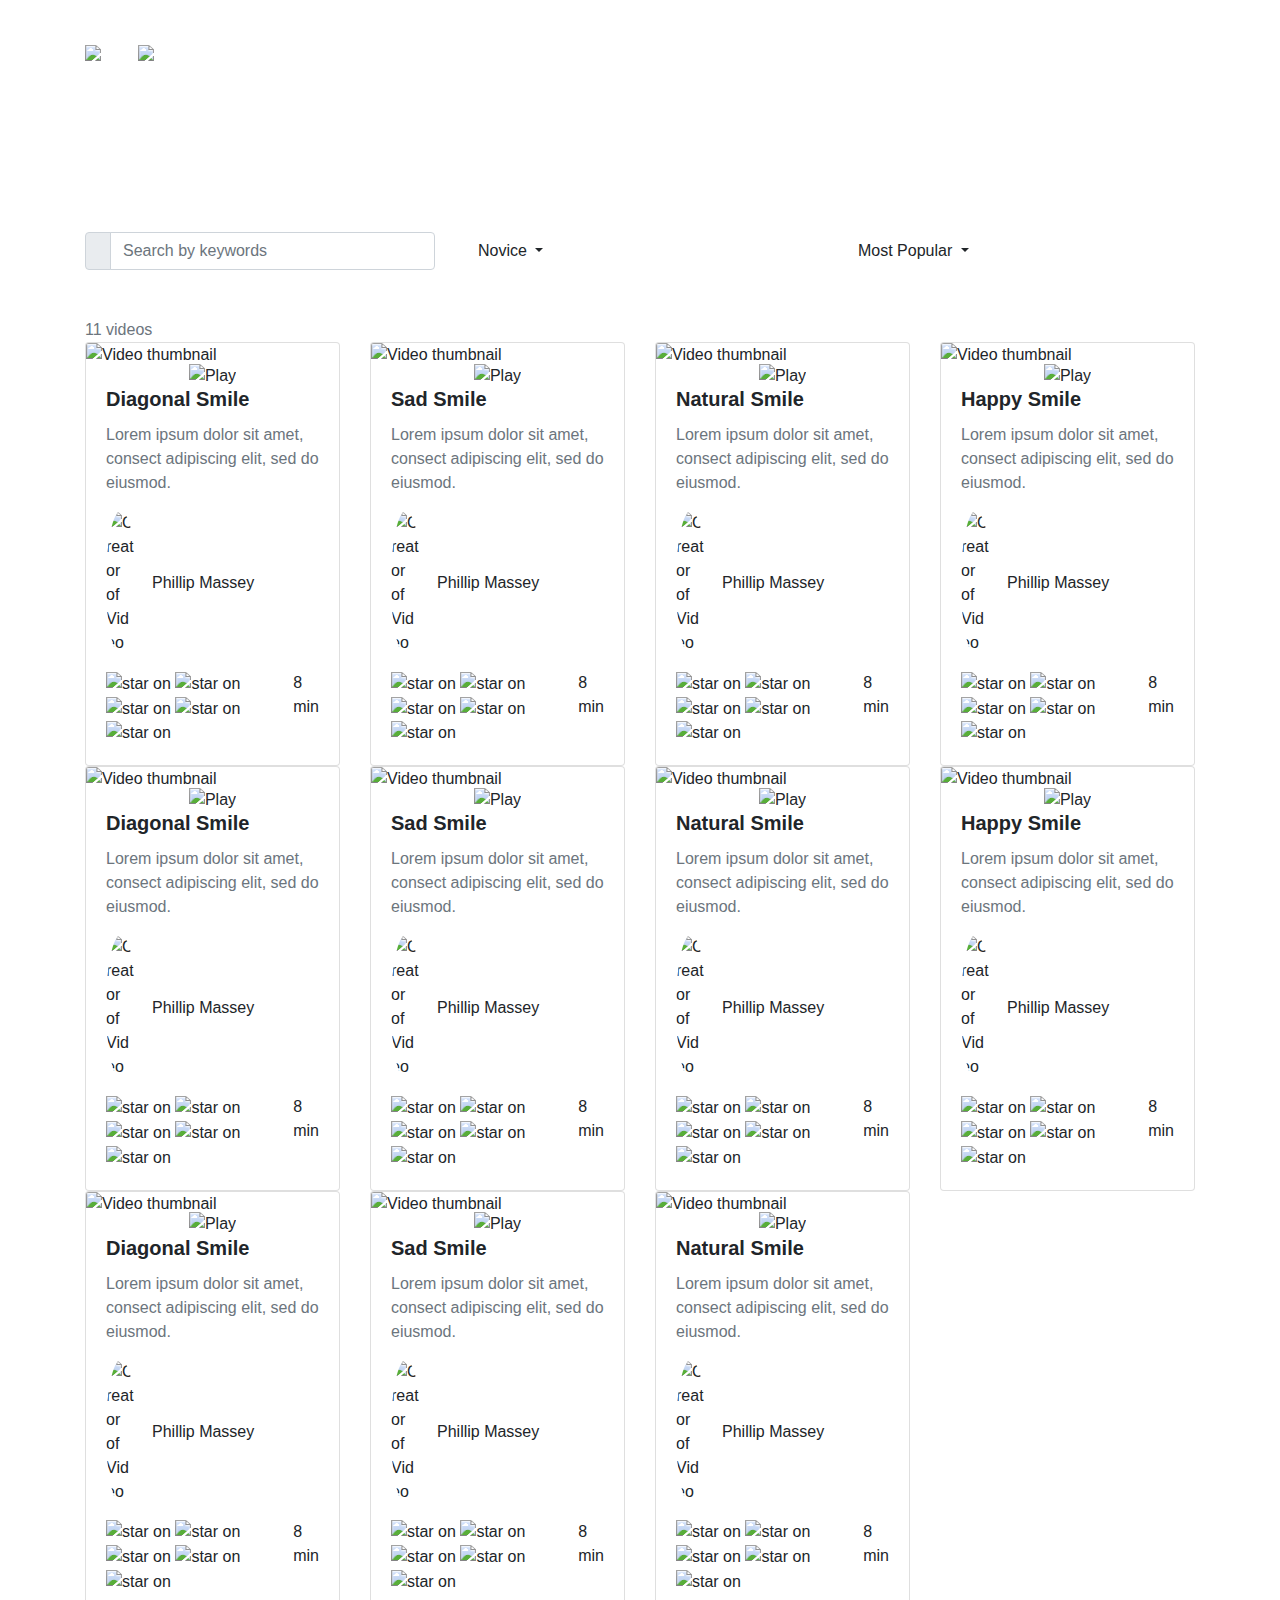
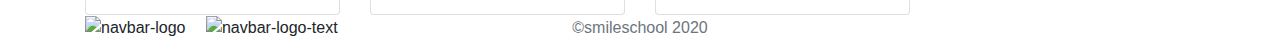
==== 0-courses.html @ 1c44a27f "creating scripts.js and 0 files, updating README.md" ====
<!DOCTYPE html>
<html lang="en">
  <head>
    <meta charset="UTF-8" />
    <meta name="viewport" content="width=device-width, initial-scale=1.0" />
    <title>holberton-smiling</title>
    <!-- Custom and Font Styles  -->
    <link rel="stylesheet" href="styles.css" />
    <script src="scripts.js"></script>
    <link rel="stylesheet" href="font-style.css" />
    <link rel="icon" href="images/favicon.ico" type="image/x-icon" />
    <!-- Google Fonts -->
    <link
      href="https://fonts.googleapis.com/css?family=Source+Sans+Pro&display=swap"
      rel="stylesheet"
    />
    <link
      href="https://fonts.googleapis.com/css?family=Coiny&display=swap"
      rel="stylesheet"
    />

    <!-- Bootstrap -->
    <script
      src="https://code.jquery.com/jquery-3.4.1.min.js"
      integrity="sha256-CSXorXvZcTkaix6Yvo6HppcZGetbYMGWSFlBw8HfCJo="
      crossorigin="anonymous"
    ></script>

    <script
      src="https://cdnjs.cloudflare.com/ajax/libs/popper.js/1.12.9/umd/popper.min.js"
      integrity="sha384-ApNbgh9B+Y1QKtv3Rn7W3mgPxhU9K/ScQsAP7hUibX39j7fakFPskvXusvfa0b4Q"
      crossorigin="anonymous"
    ></script>
    <script
      src="https://stackpath.bootstrapcdn.com/bootstrap/4.4.1/js/bootstrap.min.js"
      integrity="sha384-wfSDF2E50Y2D1uUdj0O3uMBJnjuUD4Ih7YwaYd1iqfktj0Uod8GCExl3Og8ifwB6"
      crossorigin="anonymous"
    ></script>

    <link
      rel="stylesheet"
      href="https://stackpath.bootstrapcdn.com/bootstrap/4.4.1/css/bootstrap.min.css"
      integrity="sha384-Vkoo8x4CGsO3+Hhxv8T/Q5PaXtkKtu6ug5TOeNV6gBiFeWPGFN9MuhOf23Q9Ifjh"
      crossorigin="anonymous"
    />
  </head>
  <body class="body">
    <header class="header courses-header">
      <div class="container">
        <nav class="navbar navbar-expand-sm navbar-dark pt-4 px-0">
          <button
            class="navbar-toggler border-0 align-self-start mt-3"
            type="button"
            data-toggle="collapse"
            data-target="#navbarNav"
            aria-controls="navbarNav"
            aria-expanded="false"
            aria-label="Toggle navigation"
          >
            <span class="navbar-line1"></span>
            <span class="navbar-line2 my-1"></span>
            <span class="navbar-line3"></span>
          </button>
          <a
            class="navbar-brand mx-auto d-flex flex-column flex-sm-row align-items-center mt-3"
            href="homepage.html"
          >
            <img
              src="images/smile_off.png"
              alt="navbar-logo"
              width="37px"
              class="mr-4 mb-3 mb-sm-0 mr-sm-3 img-fluid"
            />
            <img
              src="images/logo.png"
              alt="navbar-logo-text"
              width="114px"
              class="mr-4 img-fluid"
            />
          </a>
          <div class="collapse navbar-collapse text-center mt-3" id="navbarNav">
            <ul class="navbar-nav ml-auto font-weight-bold">
              <li class="nav-item">
                <a class="nav-link text-white px-1" href="courses.html"
                  >COURSES</a
                >
              </li>
              <li class="nav-item px-0 px-sm-5 py-2 py-sm-0">
                <a class="nav-link text-white px-1" href="pricing.html"
                  >PRICING</a
                >
              </li>
              <li class="nav-item">
                <a class="nav-link text-white px-1" href="#">LOGIN</a>
              </li>
            </ul>
          </div>
        </nav>

        <section class="hero text-center text-white d-none d-sm-block">
          <h1 class="my-0">
            « Don’t cry because it’s over.<br /><span class="main-color"
              >Smile</span
            >
            because it happened. »
          </h1>
        </section>
      </div>
    </header>
    <main>
      <section class="section search">
        <div class="container">
          <div class="row py-4">
            <div class="col-12 col-sm-12 col-lg-4 box1">
              <span class="text-white font-weight-bold drop-down-title"
                >KEYWORDS</span
              >

              <div class="input-group mb-sm-4">
                <div class="input-group-prepend">
                  <span
                    class="input-group-text holberton_school-icon-search_1"
                  ></span>
                </div>
                <input
                  type="text"
                  class="form-control search-text-area"
                  aria-label="Default"
                  aria-describedby="inputGroup-sizing-default"
                  placeholder="Search by keywords"
                />
              </div>
            </div>
            <div class="col-12 col-sm-6 col-lg-4 box2">
              <span class="text-white font-weight-bold drop-down-title"
                >TOPIC</span
              >
              <div class="dropdown">
                <a
                  class="btn dropdown-toggle text-left"
                  href="#"
                  role="button"
                  id="dropdownMenuLink"
                  data-toggle="dropdown"
                  aria-haspopup="true"
                  aria-expanded="false"
                >
                  <span>Novice</span>
                </a>

                <div
                  class="dropdown-menu mt-0"
                  aria-labelledby="dropdownMenuLink"
                >
                  <a class="dropdown-item" href="#">Novice</a>
                  <a class="dropdown-item" href="#">Intermediate</a>
                  <a class="dropdown-item" href="#">Expert</a>
                </div>
              </div>
            </div>
            <div class="col-12 col-sm-6 col-lg-4 box3">
              <span class="text-white font-weight-bold drop-down-title"
                >SORT BY</span
              >
              <div class="dropdown">
                <a
                  class="btn dropdown-toggle text-left"
                  href="#"
                  role="button"
                  id="dropdownMenuLink"
                  data-toggle="dropdown"
                  aria-haspopup="true"
                  aria-expanded="false"
                >
                  <span>Most Popular</span>
                </a>

                <div
                  class="dropdown-menu mt-0"
                  aria-labelledby="dropdownMenuLink"
                >
                  <a class="dropdown-item" href="#">Most Popular</a>
                  <a class="dropdown-item" href="#">Most Recent</a>
                  <a class="dropdown-item" href="#">Most Viewed</a>
                </div>
              </div>
            </div>
          </div>
        </div>
      </section>
      <section class="section results">
        <div class="container">
          <div class="section-title">
            <span class="text-muted video-count">11 videos</span>
          </div>
          <div class="row">
            <div class="col-12 col-sm-4 col-lg-3 d-flex justify-content-center">
              <div class="card">
                <img
                  src="images/thumbnail_4.jpg"
                  class="card-img-top"
                  alt="Video thumbnail"
                />
                <div class="card-img-overlay text-center">
                  <img
                    src="images/play.png"
                    alt="Play"
                    width="64px"
                    class="align-self-center play-overlay"
                  />
                </div>
                <div class="card-body">
                  <h5 class="card-title font-weight-bold">Diagonal Smile</h5>
                  <p class="card-text text-muted">
                    Lorem ipsum dolor sit amet, consect adipiscing elit, sed do
                    eiusmod.
                  </p>
                  <div class="creator d-flex align-items-center">
                    <img
                      src="images/profile_1.jpg"
                      alt="Creator of
                      Video"
                      width="30px"
                      class="rounded-circle"
                    />
                    <h6 class="pl-3 m-0 main-color">Phillip Massey</h6>
                  </div>
                  <div class="info pt-3 d-flex justify-content-between">
                    <div class="rating">
                      <img
                        src="images/star_on.png"
                        alt="star on"
                        width="15px"
                      />
                      <img
                        src="images/star_on.png"
                        alt="star on"
                        width="15px"
                      />
                      <img
                        src="images/star_on.png"
                        alt="star on"
                        width="15px"
                      />
                      <img
                        src="images/star_on.png"
                        alt="star on"
                        width="15px"
                      />
                      <img
                        src="images/star_off.png"
                        alt="star on"
                        width="15px"
                      />
                    </div>
                    <span class="main-color">8 min</span>
                  </div>
                </div>
              </div>
            </div>
            <div class="col-12 col-sm-4 col-lg-3 d-flex justify-content-center">
              <div class="card">
                <img
                  src="images/thumbnail_3.jpg"
                  class="card-img-top"
                  alt="Video thumbnail"
                />
                <div class="card-img-overlay text-center">
                  <img
                    src="images/play.png"
                    alt="Play"
                    width="64px"
                    class="align-self-center play-overlay"
                  />
                </div>
                <div class="card-body">
                  <h5 class="card-title font-weight-bold">Sad Smile</h5>
                  <p class="card-text text-muted">
                    Lorem ipsum dolor sit amet, consect adipiscing elit, sed do
                    eiusmod.
                  </p>
                  <div class="creator d-flex align-items-center">
                    <img
                      src="images/profile_1.jpg"
                      alt="Creator of
                      Video"
                      width="30px"
                      class="rounded-circle"
                    />
                    <h6 class="pl-3 m-0 main-color">Phillip Massey</h6>
                  </div>
                  <div class="info pt-3 d-flex justify-content-between">
                    <div class="rating">
                      <img
                        src="images/star_on.png"
                        alt="star on"
                        width="15px"
                      />
                      <img
                        src="images/star_on.png"
                        alt="star on"
                        width="15px"
                      />
                      <img
                        src="images/star_on.png"
                        alt="star on"
                        width="15px"
                      />
                      <img
                        src="images/star_on.png"
                        alt="star on"
                        width="15px"
                      />
                      <img
                        src="images/star_off.png"
                        alt="star on"
                        width="15px"
                      />
                    </div>
                    <span class="main-color">8 min</span>
                  </div>
                </div>
              </div>
            </div>
            <div class="col-12 col-sm-4 col-lg-3 d-flex justify-content-center">
              <div class="card">
                <img
                  src="images/thumbnail_1.jpg"
                  class="card-img-top"
                  alt="Video thumbnail"
                />
                <div class="card-img-overlay text-center">
                  <img
                    src="images/play.png"
                    alt="Play"
                    width="64px"
                    class="align-self-center play-overlay"
                  />
                </div>
                <div class="card-body">
                  <h5 class="card-title font-weight-bold">Natural Smile</h5>
                  <p class="card-text text-muted">
                    Lorem ipsum dolor sit amet, consect adipiscing elit, sed do
                    eiusmod.
                  </p>
                  <div class="creator d-flex align-items-center">
                    <img
                      src="images/profile_1.jpg"
                      alt="Creator of
                      Video"
                      width="30px"
                      class="rounded-circle"
                    />
                    <h6 class="pl-3 m-0 main-color">Phillip Massey</h6>
                  </div>
                  <div class="info pt-3 d-flex justify-content-between">
                    <div class="rating">
                      <img
                        src="images/star_on.png"
                        alt="star on"
                        width="15px"
                      />
                      <img
                        src="images/star_on.png"
                        alt="star on"
                        width="15px"
                      />
                      <img
                        src="images/star_on.png"
                        alt="star on"
                        width="15px"
                      />
                      <img
                        src="images/star_on.png"
                        alt="star on"
                        width="15px"
                      />
                      <img
                        src="images/star_off.png"
                        alt="star on"
                        width="15px"
                      />
                    </div>
                    <span class="main-color">8 min</span>
                  </div>
                </div>
              </div>
            </div>
            <div class="col-12 col-sm-4 col-lg-3 d-flex justify-content-center">
              <div class="card">
                <img
                  src="images/thumbnail_2.jpg"
                  class="card-img-top"
                  alt="Video thumbnail"
                />
                <div class="card-img-overlay text-center">
                  <img
                    src="images/play.png"
                    alt="Play"
                    width="64px"
                    class="align-self-center play-overlay"
                  />
                </div>
                <div class="card-body">
                  <h5 class="card-title font-weight-bold">Happy Smile</h5>
                  <p class="card-text text-muted">
                    Lorem ipsum dolor sit amet, consect adipiscing elit, sed do
                    eiusmod.
                  </p>
                  <div class="creator d-flex align-items-center">
                    <img
                      src="images/profile_1.jpg"
                      alt="Creator of
                      Video"
                      width="30px"
                      class="rounded-circle"
                    />
                    <h6 class="pl-3 m-0 main-color">Phillip Massey</h6>
                  </div>
                  <div class="info pt-3 d-flex justify-content-between">
                    <div class="rating">
                      <img
                        src="images/star_on.png"
                        alt="star on"
                        width="15px"
                      />
                      <img
                        src="images/star_on.png"
                        alt="star on"
                        width="15px"
                      />
                      <img
                        src="images/star_on.png"
                        alt="star on"
                        width="15px"
                      />
                      <img
                        src="images/star_on.png"
                        alt="star on"
                        width="15px"
                      />
                      <img
                        src="images/star_off.png"
                        alt="star on"
                        width="15px"
                      />
                    </div>
                    <span class="main-color">8 min</span>
                  </div>
                </div>
              </div>
            </div>
            <div class="col-12 col-sm-4 col-lg-3 d-flex justify-content-center">
              <div class="card">
                <img
                  src="images/thumbnail_4.jpg"
                  class="card-img-top"
                  alt="Video thumbnail"
                />
                <div class="card-img-overlay text-center">
                  <img
                    src="images/play.png"
                    alt="Play"
                    width="64px"
                    class="align-self-center play-overlay"
                  />
                </div>
                <div class="card-body">
                  <h5 class="card-title font-weight-bold">Diagonal Smile</h5>
                  <p class="card-text text-muted">
                    Lorem ipsum dolor sit amet, consect adipiscing elit, sed do
                    eiusmod.
                  </p>
                  <div class="creator d-flex align-items-center">
                    <img
                      src="images/profile_1.jpg"
                      alt="Creator of
                      Video"
                      width="30px"
                      class="rounded-circle"
                    />
                    <h6 class="pl-3 m-0 main-color">Phillip Massey</h6>
                  </div>
                  <div class="info pt-3 d-flex justify-content-between">
                    <div class="rating">
                      <img
                        src="images/star_on.png"
                        alt="star on"
                        width="15px"
                      />
                      <img
                        src="images/star_on.png"
                        alt="star on"
                        width="15px"
                      />
                      <img
                        src="images/star_on.png"
                        alt="star on"
                        width="15px"
                      />
                      <img
                        src="images/star_on.png"
                        alt="star on"
                        width="15px"
                      />
                      <img
                        src="images/star_off.png"
                        alt="star on"
                        width="15px"
                      />
                    </div>
                    <span class="main-color">8 min</span>
                  </div>
                </div>
              </div>
            </div>
            <div class="col-12 col-sm-4 col-lg-3 d-flex justify-content-center">
              <div class="card">
                <img
                  src="images/thumbnail_3.jpg"
                  class="card-img-top"
                  alt="Video thumbnail"
                />
                <div class="card-img-overlay text-center">
                  <img
                    src="images/play.png"
                    alt="Play"
                    width="64px"
                    class="align-self-center play-overlay"
                  />
                </div>
                <div class="card-body">
                  <h5 class="card-title font-weight-bold">Sad Smile</h5>
                  <p class="card-text text-muted">
                    Lorem ipsum dolor sit amet, consect adipiscing elit, sed do
                    eiusmod.
                  </p>
                  <div class="creator d-flex align-items-center">
                    <img
                      src="images/profile_1.jpg"
                      alt="Creator of
                      Video"
                      width="30px"
                      class="rounded-circle"
                    />
                    <h6 class="pl-3 m-0 main-color">Phillip Massey</h6>
                  </div>
                  <div class="info pt-3 d-flex justify-content-between">
                    <div class="rating">
                      <img
                        src="images/star_on.png"
                        alt="star on"
                        width="15px"
                      />
                      <img
                        src="images/star_on.png"
                        alt="star on"
                        width="15px"
                      />
                      <img
                        src="images/star_on.png"
                        alt="star on"
                        width="15px"
                      />
                      <img
                        src="images/star_on.png"
                        alt="star on"
                        width="15px"
                      />
                      <img
                        src="images/star_off.png"
                        alt="star on"
                        width="15px"
                      />
                    </div>
                    <span class="main-color">8 min</span>
                  </div>
                </div>
              </div>
            </div>
            <div class="col-12 col-sm-4 col-lg-3 d-flex justify-content-center">
              <div class="card">
                <img
                  src="images/thumbnail_1.jpg"
                  class="card-img-top"
                  alt="Video thumbnail"
                />
                <div class="card-img-overlay text-center">
                  <img
                    src="images/play.png"
                    alt="Play"
                    width="64px"
                    class="align-self-center play-overlay"
                  />
                </div>
                <div class="card-body">
                  <h5 class="card-title font-weight-bold">Natural Smile</h5>
                  <p class="card-text text-muted">
                    Lorem ipsum dolor sit amet, consect adipiscing elit, sed do
                    eiusmod.
                  </p>
                  <div class="creator d-flex align-items-center">
                    <img
                      src="images/profile_1.jpg"
                      alt="Creator of
                      Video"
                      width="30px"
                      class="rounded-circle"
                    />
                    <h6 class="pl-3 m-0 main-color">Phillip Massey</h6>
                  </div>
                  <div class="info pt-3 d-flex justify-content-between">
                    <div class="rating">
                      <img
                        src="images/star_on.png"
                        alt="star on"
                        width="15px"
                      />
                      <img
                        src="images/star_on.png"
                        alt="star on"
                        width="15px"
                      />
                      <img
                        src="images/star_on.png"
                        alt="star on"
                        width="15px"
                      />
                      <img
                        src="images/star_on.png"
                        alt="star on"
                        width="15px"
                      />
                      <img
                        src="images/star_off.png"
                        alt="star on"
                        width="15px"
                      />
                    </div>
                    <span class="main-color">8 min</span>
                  </div>
                </div>
              </div>
            </div>
            <div class="col-12 col-sm-4 col-lg-3 d-flex justify-content-center">
              <div class="card">
                <img
                  src="images/thumbnail_2.jpg"
                  class="card-img-top"
                  alt="Video thumbnail"
                />
                <div class="card-img-overlay text-center">
                  <img
                    src="images/play.png"
                    alt="Play"
                    width="64px"
                    class="align-self-center play-overlay"
                  />
                </div>
                <div class="card-body">
                  <h5 class="card-title font-weight-bold">Happy Smile</h5>
                  <p class="card-text text-muted">
                    Lorem ipsum dolor sit amet, consect adipiscing elit, sed do
                    eiusmod.
                  </p>
                  <div class="creator d-flex align-items-center">
                    <img
                      src="images/profile_1.jpg"
                      alt="Creator of
                      Video"
                      width="30px"
                      class="rounded-circle"
                    />
                    <h6 class="pl-3 m-0 main-color">Phillip Massey</h6>
                  </div>
                  <div class="info pt-3 d-flex justify-content-between">
                    <div class="rating">
                      <img
                        src="images/star_on.png"
                        alt="star on"
                        width="15px"
                      />
                      <img
                        src="images/star_on.png"
                        alt="star on"
                        width="15px"
                      />
                      <img
                        src="images/star_on.png"
                        alt="star on"
                        width="15px"
                      />
                      <img
                        src="images/star_on.png"
                        alt="star on"
                        width="15px"
                      />
                      <img
                        src="images/star_off.png"
                        alt="star on"
                        width="15px"
                      />
                    </div>
                    <span class="main-color">8 min</span>
                  </div>
                </div>
              </div>
            </div>
            <div class="col-12 col-sm-4 col-lg-3 d-flex justify-content-center">
              <div class="card">
                <img
                  src="images/thumbnail_4.jpg"
                  class="card-img-top"
                  alt="Video thumbnail"
                />
                <div class="card-img-overlay text-center">
                  <img
                    src="images/play.png"
                    alt="Play"
                    width="64px"
                    class="align-self-center play-overlay"
                  />
                </div>
                <div class="card-body">
                  <h5 class="card-title font-weight-bold">Diagonal Smile</h5>
                  <p class="card-text text-muted">
                    Lorem ipsum dolor sit amet, consect adipiscing elit, sed do
                    eiusmod.
                  </p>
                  <div class="creator d-flex align-items-center">
                    <img
                      src="images/profile_1.jpg"
                      alt="Creator of
                      Video"
                      width="30px"
                      class="rounded-circle"
                    />
                    <h6 class="pl-3 m-0 main-color">Phillip Massey</h6>
                  </div>
                  <div class="info pt-3 d-flex justify-content-between">
                    <div class="rating">
                      <img
                        src="images/star_on.png"
                        alt="star on"
                        width="15px"
                      />
                      <img
                        src="images/star_on.png"
                        alt="star on"
                        width="15px"
                      />
                      <img
                        src="images/star_on.png"
                        alt="star on"
                        width="15px"
                      />
                      <img
                        src="images/star_on.png"
                        alt="star on"
                        width="15px"
                      />
                      <img
                        src="images/star_off.png"
                        alt="star on"
                        width="15px"
                      />
                    </div>
                    <span class="main-color">8 min</span>
                  </div>
                </div>
              </div>
            </div>
            <div class="col-12 col-sm-4 col-lg-3 d-flex justify-content-center">
              <div class="card">
                <img
                  src="images/thumbnail_3.jpg"
                  class="card-img-top"
                  alt="Video thumbnail"
                />
                <div class="card-img-overlay text-center">
                  <img
                    src="images/play.png"
                    alt="Play"
                    width="64px"
                    class="align-self-center play-overlay"
                  />
                </div>
                <div class="card-body">
                  <h5 class="card-title font-weight-bold">Sad Smile</h5>
                  <p class="card-text text-muted">
                    Lorem ipsum dolor sit amet, consect adipiscing elit, sed do
                    eiusmod.
                  </p>
                  <div class="creator d-flex align-items-center">
                    <img
                      src="images/profile_1.jpg"
                      alt="Creator of
                      Video"
                      width="30px"
                      class="rounded-circle"
                    />
                    <h6 class="pl-3 m-0 main-color">Phillip Massey</h6>
                  </div>
                  <div class="info pt-3 d-flex justify-content-between">
                    <div class="rating">
                      <img
                        src="images/star_on.png"
                        alt="star on"
                        width="15px"
                      />
                      <img
                        src="images/star_on.png"
                        alt="star on"
                        width="15px"
                      />
                      <img
                        src="images/star_on.png"
                        alt="star on"
                        width="15px"
                      />
                      <img
                        src="images/star_on.png"
                        alt="star on"
                        width="15px"
                      />
                      <img
                        src="images/star_off.png"
                        alt="star on"
                        width="15px"
                      />
                    </div>
                    <span class="main-color">8 min</span>
                  </div>
                </div>
              </div>
            </div>
            <div class="col-12 col-sm-4 col-lg-3 d-flex justify-content-center">
              <div class="card">
                <img
                  src="images/thumbnail_1.jpg"
                  class="card-img-top"
                  alt="Video thumbnail"
                />
                <div class="card-img-overlay text-center">
                  <img
                    src="images/play.png"
                    alt="Play"
                    width="64px"
                    class="align-self-center play-overlay"
                  />
                </div>
                <div class="card-body">
                  <h5 class="card-title font-weight-bold">Natural Smile</h5>
                  <p class="card-text text-muted">
                    Lorem ipsum dolor sit amet, consect adipiscing elit, sed do
                    eiusmod.
                  </p>
                  <div class="creator d-flex align-items-center">
                    <img
                      src="images/profile_1.jpg"
                      alt="Creator of
                      Video"
                      width="30px"
                      class="rounded-circle"
                    />
                    <h6 class="pl-3 m-0 main-color">Phillip Massey</h6>
                  </div>
                  <div class="info pt-3 d-flex justify-content-between">
                    <div class="rating">
                      <img
                        src="images/star_on.png"
                        alt="star on"
                        width="15px"
                      />
                      <img
                        src="images/star_on.png"
                        alt="star on"
                        width="15px"
                      />
                      <img
                        src="images/star_on.png"
                        alt="star on"
                        width="15px"
                      />
                      <img
                        src="images/star_on.png"
                        alt="star on"
                        width="15px"
                      />
                      <img
                        src="images/star_off.png"
                        alt="star on"
                        width="15px"
                      />
                    </div>
                    <span class="main-color">8 min</span>
                  </div>
                </div>
              </div>
            </div>
          </div>
        </div>
      </section>
    </main>
    <footer class="footer d-flex align-items-center justify-content-center">
      <div class="container">
        <div class="row d-flex align-items-center flex-column flex-sm-row">
          <div
            class="col footer-item d-flex justify-content-center justify-content-sm-start"
          >
            <div class="footer-logo">
              <img
                src="images/smile_off.png"
                alt="navbar-logo"
                width="37px"
                class="mr-4 mb-3 mb-sm-0 mr-sm-3 img-fluid"
              />
              <img
                src="images/logo.png"
                alt="navbar-logo-text"
                width="114px"
                class="mr-4 img-fluid"
              />
            </div>
          </div>
          <div
            class="col d-flex align-items-end align-self-sm-end justify-content-center order-2 order-sm-0 footer-item"
          >
            <div class="trademark text-muted">
              <span>©smileschool 2020</span>
            </div>
          </div>
          <div
            class="col d-flex align-items-center align-items-sm-end justify-content-center justify-content-sm-end footer-item"
          >
            <div class="social">
              <ul class="social nav">
                <li class="social-item facebook-icon">
                  <a
                    href="https://www.facebook.com/HolbertonSchool/"
                    class="social-link"
                    aria-label="Facebook"
                    ><span class="holberton_school-icon-ic_facebook"></span
                  ></a>
                </li>
                <li class="social-item twitter-icon">
                  <a
                    href="https://twitter.com/holbertonschool"
                    class="social-link"
                    aria-label="Twitter"
                    ><span class="holberton_school-icon-ic_twitter"></span
                  ></a>
                </li>
                <li class="social-item instagram-icon">
                  <a
                    href="https://www.instagram.com/holbertonschool/"
                    class="social-link"
                    aria-label="Instagram"
                    ><span class="holberton_school-icon-ic_instagram"></span
                  ></a>
                </li>
              </ul>
            </div>
          </div>
        </div>
      </div>
    </footer>
  </body>
</html>
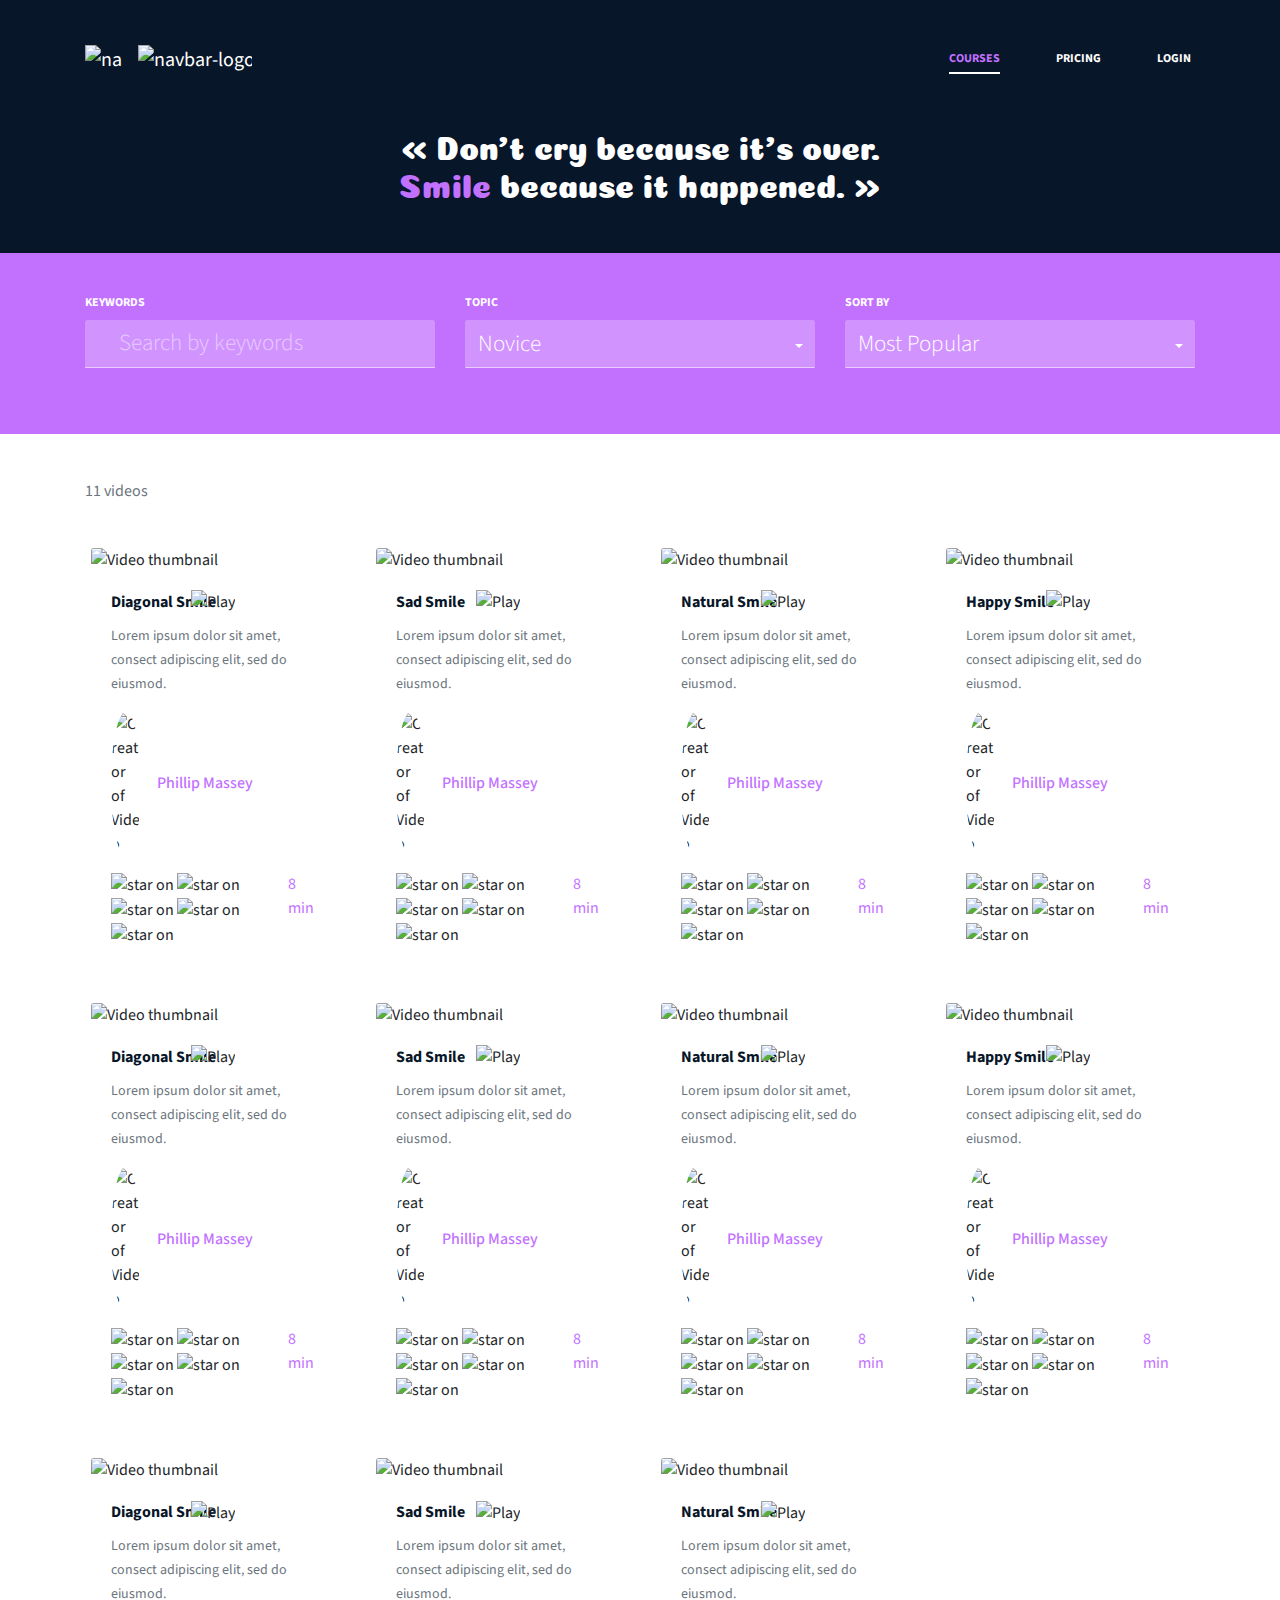
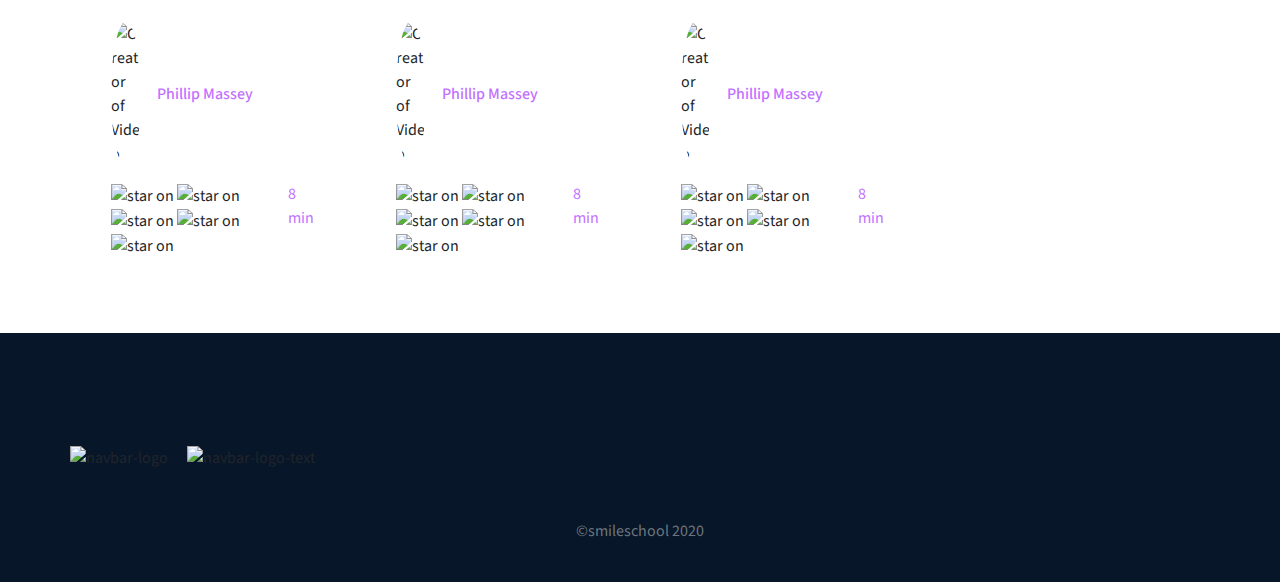
==== commit 2a219c6e: "changed the ajax card making for readablity, I'm work in 5 got sort working for videos" ====
--- a/0-courses.html
+++ b/0-courses.html
@@ -6,7 +6,6 @@
     <title>holberton-smiling</title>
     <!-- Custom and Font Styles  -->
     <link rel="stylesheet" href="styles.css" />
-    <script src="scripts.js"></script>
     <link rel="stylesheet" href="font-style.css" />
     <link rel="icon" href="images/favicon.ico" type="image/x-icon" />
     <!-- Google Fonts -->
--- a/styles.css
+++ b/styles.css
@@ -0,0 +1,985 @@
+:root {
+  --main-color: #c271ff;
+  --opacity-value: 0.9;
+  --background-color: #071629;
+  --font-family-1: "Source Sans Pro", sans-serif;
+  --font-family-2: "Spin Cycle OT", sans-serif;
+  --font-family-3: Coiny, sans-serif;
+  --color-white: #ffffff;
+  --nav-line-height: 2px;
+  --pros-padding: 62px;
+  --quotes-arrows-pad: 300px;
+  --popular-arrows-x: -6vw;
+  --smile-p-margin: 20px;
+  --check-color: #82d24f;
+
+  --faq-pad-inner: 8vw;
+  --faq-pad-outer: 7vw;
+}
+
+/* General Styles  */
+
+.body {
+  font-family: var(--font-family-1);
+}
+
+.main-color {
+  color: var(--main-color);
+}
+
+.section-header h2 {
+  font-weight: 300;
+}
+
+.section-header span {
+  font-weight: bold;
+}
+
+.btn:hover,
+.btn:active {
+  opacity: var(--opacity-value);
+}
+
+/* Header / Hero Styles */
+
+.header {
+  background-image: url("images/pic_1.jpg");
+  background-color: var(--background-color);
+  max-width: 100%;
+  height: auto;
+  background-position-x: center;
+  background-size: cover;
+  background-repeat: no-repeat;
+  /* background-position: center; */
+}
+
+.header .navbar-line1 {
+  background-color: var(--color-white);
+  height: var(--nav-line-height);
+  width: 20px;
+  display: block;
+}
+.header .navbar-line2 {
+  background-color: var(--color-white);
+  height: var(--nav-line-height);
+  width: 13px;
+  display: block;
+}
+.header .navbar-line3 {
+  background-color: var(--color-white);
+  height: var(--nav-line-height);
+  width: 18px;
+  display: block;
+}
+
+.header .nav-link {
+  font-size: 12px;
+}
+
+.header .nav-link:hover {
+  color: var(--main-color) !important;
+}
+
+.header .nav-link:after {
+  content: "";
+  display: block;
+  background-color: var(--color-white);
+  width: 0;
+  height: 2px;
+  top: 4px;
+  position: relative;
+  transition: 180ms;
+}
+
+/* .header .nav-link:hover:after {
+  width: 100%;
+} */
+
+.pricing-header .navbar-nav li:nth-child(2) a {
+  color: var(--main-color) !important;
+}
+
+.pricing-header .navbar-nav li:nth-child(2) a:after {
+  width: 100%;
+}
+
+.courses-header .navbar-nav li:nth-child(1) a {
+  color: var(--main-color) !important;
+}
+
+.courses-header .navbar-nav li:nth-child(1) a:after {
+  width: 100%;
+}
+
+.hero {
+  margin-top: 155px;
+}
+.hero h1 {
+  font-size: 120px;
+}
+
+.hero .list-group-item {
+  background-color: transparent;
+  border: 0;
+  outline: none;
+  color: #fff;
+}
+
+.btn.btn-smile {
+  background-color: var(--main-color);
+  width: 162px;
+  height: 44px;
+  font-size: 14px;
+  border-radius: 22px;
+  filter: drop-shadow(0px 2px 20px rgba(0, 0, 0, 0.5));
+}
+
+.hero-learn {
+  font-size: 2rem;
+  margin-top: 168px;
+  margin-bottom: 0;
+}
+.hero-learn span {
+  color: var(--main-color);
+}
+
+.pros h3 {
+  font-size: 18px;
+  font-weight: 900;
+  line-height: 27px;
+}
+
+.pros img {
+  width: 150px;
+  border-radius: 75px;
+}
+
+.pros span {
+  display: block;
+  font-size: 1rem;
+  font-style: italic;
+  line-height: 24px;
+}
+.pros {
+  padding-top: 87px;
+  padding-bottom: 98px;
+}
+
+@media screen and (max-width: 767px) {
+  .pro1,
+  .pro2 {
+    padding-bottom: 58px;
+  }
+}
+
+@media screen and (max-width: 575px) {
+  .hero h1 {
+    font-size: 61px;
+  }
+
+  .pricing-header .navbar-nav li:nth-child(2) a:after {
+    width: 0%;
+  }
+
+  .courses-header .navbar-nav li:nth-child(1) a:after {
+    width: 0%;
+  }
+}
+
+/* Quotes Section  */
+
+.quotes {
+  height: 392px;
+  background-color: var(--main-color);
+}
+
+.quotes .carousel-item img, .qCarousel img {
+  width: 160px;
+  border-radius: 75px;
+  margin-left: 10px;
+}
+
+.quote-text {
+  padding-left: 53px;
+}
+
+.quotes .row [class*="col"] {
+  padding-left: 0;
+  padding-right: 0;
+}
+
+.quote-text p {
+  font-size: 22px;
+  line-height: 34px;
+  margin-bottom: 22px;
+}
+
+.quote-text h4 {
+  font-size: 22px;
+}
+.quote-text span {
+  font-style: italic;
+  font-size: 22px;
+}
+
+.carousel-control-prev img,
+.carousel-control-next img {
+  width: 30px;
+}
+
+.quotes .carousel-control-prev.arrow-left {
+  padding-right: var(--quotes-arrows-pad) !important;
+}
+
+.quotes .carousel-control-next.arrow-right {
+  padding-left: var(--quotes-arrows-pad);
+}
+
+@media screen and (max-width: 991px) {
+  .quotes .carousel-item img, .qCarousel img {
+    margin-left: 80px;
+  }
+  .quote-text {
+    padding-left: 43px;
+  }
+}
+
+@media screen and (max-width: 767px) {
+  .quotes .carousel-item img, .qCarousel img {
+    margin-left: 40px;
+  }
+}
+
+@media screen and (max-width: 575px) {
+  :root {
+    --arrow-move-y: 40%;
+    --arrow-move-x: 13px;
+  }
+  .quotes {
+    height: auto;
+  }
+  .quotes .carousel-item img, .qCarousel img {
+    margin: 90px auto 0 auto;
+    padding-bottom: 10px;
+  }
+  .quotes .carousel-item .quote-text, .qCarousel .quote-text {
+    padding-bottom: 103px;
+  }
+
+  .quotes .carousel-control-prev.arrow-left {
+    bottom: var(--arrow-move-y) !important;
+    left: var(--arrow-move-x) !important;
+  }
+
+  .quotes .carousel-control-next.arrow-right {
+    bottom: var(--arrow-move-y);
+    right: var(--arrow-move-x);
+  }
+
+  .quote-text {
+    padding: 0px;
+    padding-top: 24px;
+  }
+}
+
+/* POPULAR SECTION  */
+
+.popular {
+  height: auto;
+  background-color: var(--color-white);
+}
+
+.popular .section-header {
+  padding-top: 87px;
+  padding-bottom: 75px;
+  color: var(--background-color);
+}
+
+.section .card {
+  border: 0;
+  width: 16rem;
+}
+
+.popular .card {
+  padding-bottom: 87px;
+}
+
+.section .card-img-overlay {
+  /* top: 25px; */
+  top: 5%;
+}
+.section .card-title {
+  font-size: 16px;
+  line-height: 20px;
+  color: var(--background-color);
+}
+
+.section .card-text {
+  font-size: 14px;
+  line-height: 24px;
+}
+
+.popular .carousel-control-prev,
+.popular .carousel-control-next {
+  width: 60px;
+}
+
+.popular .carousel-control-prev.arrow-left {
+  left: var(--popular-arrows-x);
+}
+
+.popular .carousel-control-next.arrow-right {
+  right: var(--popular-arrows-x);
+}
+
+@media screen and (max-width: 1280px) {
+  :root {
+    --popular-arrows-x: -4vw;
+  }
+  .section .card {
+    width: 19vw;
+  }
+}
+
+@media screen and (max-width: 1150px) {
+  :root {
+    --popular-arrows-x: -3vw;
+  }
+  .section .card-img-overlay {
+    /* top: 25px; */
+    top: 4%;
+  }
+  .section .card-img-overlay img {
+    width: 35%;
+  }
+}
+
+@media screen and (max-width: 991px) {
+  :root {
+    --popular-arrows-x: -3vw;
+  }
+
+  .section .card {
+    width: 16rem;
+  }
+  .section .card-img-overlay img {
+    width: 30%;
+  }
+  .section .card-img-overlay {
+    /* top: 25px; */
+    top: 5%;
+  }
+}
+
+@media screen and (max-width: 767px) {
+  :root {
+    --popular-arrows-x: -6vw;
+  }
+  .section .card {
+    width: 16rem;
+  }
+}
+
+@media screen and (max-width: 575px) {
+  :root {
+    --popular-arrows-x: -15px;
+  }
+  .section .card-img-overlay img {
+    width: 30%;
+  }
+  .section .card-img-overlay {
+    /* top: 25px; */
+    top: 5%;
+  }
+}
+
+/* SMILES Section  */
+
+.smiles {
+  height: auto;
+  background: var(--background-color);
+}
+
+.smiles .section-header {
+  padding-top: 70px;
+  padding-bottom: 58px;
+}
+
+.smiles .row h3 {
+  font-size: 18px;
+  margin-bottom: 13px;
+  margin-top: 26px;
+}
+
+.smiles .row p {
+  font-size: 14px;
+  line-height: 26px;
+  padding: 0;
+  margin-bottom: 0px;
+  margin-left: var(--smile-p-margin);
+  margin-right: var(--smile-p-margin);
+}
+.smiles .row {
+  padding-bottom: 85px;
+}
+
+.register-btn {
+  padding-bottom: 52px;
+}
+
+@media screen and (max-width: 991px) {
+  :root {
+    --smile-p-margin: 5vw;
+    --smile-padding: 60px;
+  }
+  .smile1,
+  .smile2 {
+    padding-bottom: 58px;
+  }
+  .row .smile1,
+  .row .smile2,
+  .row .smile3,
+  .row .smile4 {
+    padding-left: 0;
+    padding-right: 0;
+  }
+
+  .row .smile1,
+  .row .smile3 {
+    padding-left: var(--smile-padding);
+  }
+  .row .smile2,
+  .row .smile4 {
+    padding-right: var(--smile-padding);
+  }
+}
+
+@media screen and (max-width: 576px) {
+  :root {
+    --smile-p-margin: 20vw;
+    --smile-padding: 0;
+  }
+  .smile1,
+  .smile2,
+  .smile3 {
+    padding-bottom: 50px;
+  }
+}
+
+/* Footer  */
+
+.footer {
+  background-color: var(--background-color);
+  height: 249px;
+}
+.footer .container {
+  height: 100%;
+}
+
+.footer .row {
+  height: 100%;
+}
+
+.footer .footer-item {
+  padding: 0;
+}
+
+.footer .social-item {
+  font-size: 30px;
+}
+.footer .social-item a {
+  color: var(--color-white);
+  text-decoration: none;
+}
+
+.footer .twitter-icon {
+  padding: 0 20px;
+}
+
+.footer .trademark {
+  padding-bottom: 39px;
+}
+
+@media screen and (max-width: 991px) {
+  .footer {
+    padding-left: 40px;
+    padding-right: 40px;
+  }
+}
+
+@media screen and (max-width: 576px) {
+  .footer {
+    height: auto;
+  }
+  .footer .row {
+    height: auto;
+  }
+  .footer .trademark {
+    padding-bottom: 0;
+  }
+  .footer .row {
+    padding-top: 50px;
+    padding-bottom: 34px;
+  }
+  .footer .social.nav {
+    padding: 0px;
+  }
+  .footer .social {
+    padding: 45px 0;
+  }
+}
+
+/* ==============================================================
+==============================================================
+============================================================== */
+/* PRICING  */
+/* ==============================================================
+==============================================================
+============================================================== */
+
+/* HEADER SECTION */
+
+.pricing-header {
+  background-image: url(images/pic_2.jpg);
+}
+
+.pricing-header h1 {
+  font-size: 2rem;
+  line-height: 40px;
+}
+
+.pricing-header h2 {
+  padding-top: 75px;
+  padding-bottom: 55px;
+  font-size: 60px;
+}
+
+.pricing-header .hero .smile-fig {
+  max-width: 37px;
+}
+.pricing-header .title-fig {
+  width: 200px;
+}
+
+@media screen and (max-width: 575px) {
+  .pricing-header h1 {
+    font-size: 24px;
+  }
+  .pricing-header .hero .smile-fig {
+    max-width: 30px;
+  }
+  .pricing-header .title-fig {
+    width: 150px;
+  }
+}
+
+/* PRICING GRID  */
+
+.prices-grid {
+  padding-bottom: 38px;
+}
+
+.prices-grid .plan button {
+  font-size: 14px;
+  font-weight: 600;
+  width: 162px;
+  height: 44px;
+}
+
+.prices-grid .plan h3 {
+  font-size: 44px;
+  line-height: 50px;
+  margin: 0;
+  margin-top: 30px;
+}
+
+.prices-grid .plan span {
+  font-size: 12px;
+  line-height: 15px;
+  margin: 0;
+}
+
+.prices-grid .table {
+  table-layout: fixed;
+  margin-bottom: 0;
+}
+
+.prices-grid .check-icon {
+  font-size: 28px;
+  color: var(--check-color);
+}
+
+.prices-grid .signal-logo {
+  padding: 10px 0 5px 0;
+}
+
+.prices-grid .row {
+  margin-bottom: 62px;
+}
+
+.prices-grid .table .prices-col-1,
+.prices-grid .table .prices-col-2,
+.prices-grid .table .prices-col-3 {
+  vertical-align: middle;
+}
+
+@media screen and (min-width: 576px) {
+  .prices-grid .table .prices-col-3 {
+    padding-left: 30px;
+  }
+}
+
+@media screen and (max-width: 575px) {
+  .prices-grid .row {
+    margin-bottom: 51px;
+  }
+
+  .prices-grid .table {
+    table-layout: initial;
+  }
+  .prices-grid .pricing-table-title-1,
+  .prices-grid .pricing-table-title-2 {
+    font-size: 12px;
+    padding: 0;
+    padding-bottom: 30px;
+  }
+  .prices-grid .prices-col-1 {
+    padding-right: 30px;
+  }
+  .prices-grid .prices-col-2 {
+    padding-right: 50px;
+  }
+  .prices-grid .pricing-table-title-1 {
+    padding-right: 36px;
+  }
+}
+
+/* FAQ SECTION  */
+
+.faq .section-header h2 {
+  margin-top: 74px;
+  font-size: 60px;
+  font-weight: 300;
+  color: var(--background-color);
+}
+
+.faq .question h3 {
+  font-size: 1rem;
+  line-height: 20px;
+  margin-bottom: 30px;
+  color: var(--background-color);
+}
+
+.faq .question p {
+  font-size: 14px;
+  line-height: 24px;
+}
+
+.faq .section-body {
+  margin-top: 74px;
+  margin-bottom: 127px;
+}
+
+.faq .section-body .row1 {
+  padding-bottom: 74px;
+}
+
+.faq .section-body .col1 {
+  padding-right: var(--faq-pad-inner);
+  padding-left: var(--faq-pad-outer);
+}
+
+.faq .section-body .col2 {
+  padding-left: var(--faq-pad-inner);
+  padding-right: var(--faq-pad-outer);
+}
+
+@media screen and (min-width: 768px) and (max-width: 991px) {
+  :root {
+    --faq-pad-inner: 3vw;
+    --faq-pad-outer: 9vw;
+  }
+}
+
+@media screen and (max-width: 575px) {
+  .faq .section-body .col1,
+  .faq .section-body .col2 {
+    padding: 0 4vw;
+  }
+
+  .faq .section-body .row1 {
+    padding-bottom: 146px;
+  }
+
+  .faq .section-body .col2 {
+    padding-top: 146px;
+  }
+
+  .faq .section-body {
+    margin-bottom: 108px;
+  }
+}
+
+/* ==============================================================
+==============================================================
+============================================================== */
+/* COURSES  */
+
+/* ==============================================================
+==============================================================
+============================================================== */
+
+/* Header Section  */
+
+.courses-header {
+  background-image: url(images/pic_3.jpg);
+  background-size: cover;
+  background-position-y: -100px;
+}
+
+.courses-header h1 {
+  font-size: 2rem;
+  font-family: var(--font-family-3);
+}
+
+.courses-header .hero {
+  margin-top: 37px;
+  padding-bottom: 51px;
+}
+
+@media screen and (max-width: 1000px) {
+  .courses-header {
+    background-position-y: 0;
+    background-size: initial;
+    background-position-y: -100px;
+  }
+}
+
+/* SEARCH SECTION  */
+
+.search {
+  background-color: var(--main-color);
+  height: auto;
+}
+
+.search .input-group {
+  height: 48px;
+  border: 0px;
+}
+
+.search .input-group-prepend {
+  margin-right: 0px;
+}
+
+.search .input-group-text {
+  background-color: var(--color-white);
+  border-right: 0;
+  padding-right: 10px;
+  border-style: none;
+  border-radius: 3px 3px 0px 0px;
+  border-bottom: 1px solid rgba(255, 255, 255, 0.5);
+  background: rgba(255, 255, 255, 0.25);
+
+  color: var(--color-white);
+  font-size: 20px;
+}
+
+.search .form-control.search-text-area {
+  height: 100%;
+  border-style: none;
+  border-radius: 3px 3px 0px 0px;
+  border-bottom: 1px solid rgba(255, 255, 255, 0.5);
+  background: rgba(255, 255, 255, 0.25);
+  mix-blend-mode: normal;
+  border-left: 0;
+
+  color: var(--color-white);
+}
+
+.search .form-control.search-text-area::placeholder {
+  color: var(--color-white);
+  opacity: 0.5;
+  font-weight: 300;
+  font-size: 23px;
+  transform: translateY(2px);
+}
+
+.search .form-control.search-text-area:focus {
+  box-shadow: none;
+}
+
+.search .drop-down-title {
+  font-size: 12px;
+  line-height: 15px;
+  margin-bottom: 10px;
+  display: block;
+}
+
+.search .dropdown .btn {
+  width: 100%;
+  border-radius: 3px 3px 0px 0px;
+  border-bottom: 1px solid rgba(255, 255, 255, 0.5);
+  background: rgba(255, 255, 255, 0.25);
+  mix-blend-mode: normal;
+}
+
+.search .dropdown .btn span {
+  color: var(--color-white);
+  font-weight: 300;
+  font-size: 23px;
+}
+.search .dropdown .btn:after {
+  color: var(--color-white);
+  right: 12px;
+  top: 50%;
+  position: absolute;
+}
+
+.search .btn.focus,
+.btn:focus {
+  box-shadow: none !important;
+}
+
+.search .dropdown-menu {
+  width: 100%;
+}
+
+.search .dropdown-menu .dropdown-item:hover {
+  color: var(--main-color);
+  background-color: white;
+}
+
+@media screen and (max-width: 575px) {
+  .search .box1 .input-group {
+    margin-bottom: 0;
+  }
+
+  .search .box2 {
+    margin-top: 19px;
+    margin-bottom: 19px;
+  }
+}
+
+/* RESULTS SECTION  */
+.results .section-title {
+  font-size: 16px;
+  line-height: 20px;
+  margin-bottom: 29px;
+}
+
+.results .container {
+  margin-top: 47px;
+  margin-bottom: 37px;
+}
+
+.row [class*="col-"] {
+  padding-top: 18px;
+  padding-bottom: 18px;
+}
+
+@media screen and (min-width: 576px) and (max-width: 767px) {
+  .results .card-img-overlay {
+    top: 1vh;
+  }
+  .results .rating img {
+    width: 12px;
+  }
+
+  .results .rating + span {
+    display: block;
+    padding-top: 30px;
+  }
+}
+
+@media screen and (max-width: 575px) {
+  .results .card-img-overlay {
+    top: 5vh;
+  }
+
+  .results .card {
+    width: 90vw;
+  }
+}
+
+/* My Changes  */
+
+/* My Changes Quote*/
+
+.slick-slide {
+  margin: 0 !important;
+  margin: 0 !important;
+  padding: 0 !important;
+  border: 0 !important;
+  display: flex !important;
+}
+
+.qCarousel button.slick-next.slick-arrow {
+  content: url('images/arrow_white_right.png') !important;
+  display: flex !important;
+  width: 29.04px !important;
+  height: 62.67px !important;
+}
+
+.qCarousel button.slick-prev.slick-arrow {
+  content: url('images/arrow_white_left.png') !important;
+  display: flex !important;
+  width: 29.04px !important;
+  height: 62.67px !important;
+}
+
+.loader {
+  border: 10px solid #f3f3f3;
+  border-top: 10px solid #C271FF;
+  border-radius: 50%;
+  width: 80px;
+  height: 80px;
+  animation: spin 2s linear infinite;
+  margin: auto;
+  display: none;
+}
+
+@keyframes spin {
+  0% { transform: rotate(0deg); }
+  100% { transform: rotate(360deg); }
+}
+
+/* My Changes PT */
+
+.ptCarousel .slick-slide img, .lvCarousel .slick-slide img {
+  display: inline !important;
+}
+
+.ptCarousel button.slick-next.slick-arrow, .lvCarousel button.slick-next.slick-arrow{
+  content: url('images/arrow_black_right.png') !important;
+  display: flex !important;
+  width: 29.04px !important;
+  height: 62.67px !important;
+}
+
+.ptCarousel button.slick-prev.slick-arrow, .lvCarousel button.slick-prev.slick-arrow {
+  content: url('images/arrow_black_left.png') !important;
+  display: flex !important;
+  width: 29.04px !important;
+  height: 62.67px !important;
+}
+
+@media (max-width: 575px) {
+
+  .qCarousel button.slick-prev.slick-arrow {
+    top: 30% !important;
+    left: var(--arrow-move-x) !important;
+  }
+
+  .qCarousel button.slick-next.slick-arrow {
+    top: 30% !important;
+    right: var(--arrow-move-x) !important;
+  }
+
+  .ptCarousel button.slick-prev.slick-arrow, .lvCarousel button.slick-prev.slick-arrow {
+    margin-left: 15px;
+  }
+
+  .ptCarousel button.slick-next.slick-arrow, .lvCarousel button.slick-next.slick-arrow {
+    margin-right: 15px;
+  }
+}